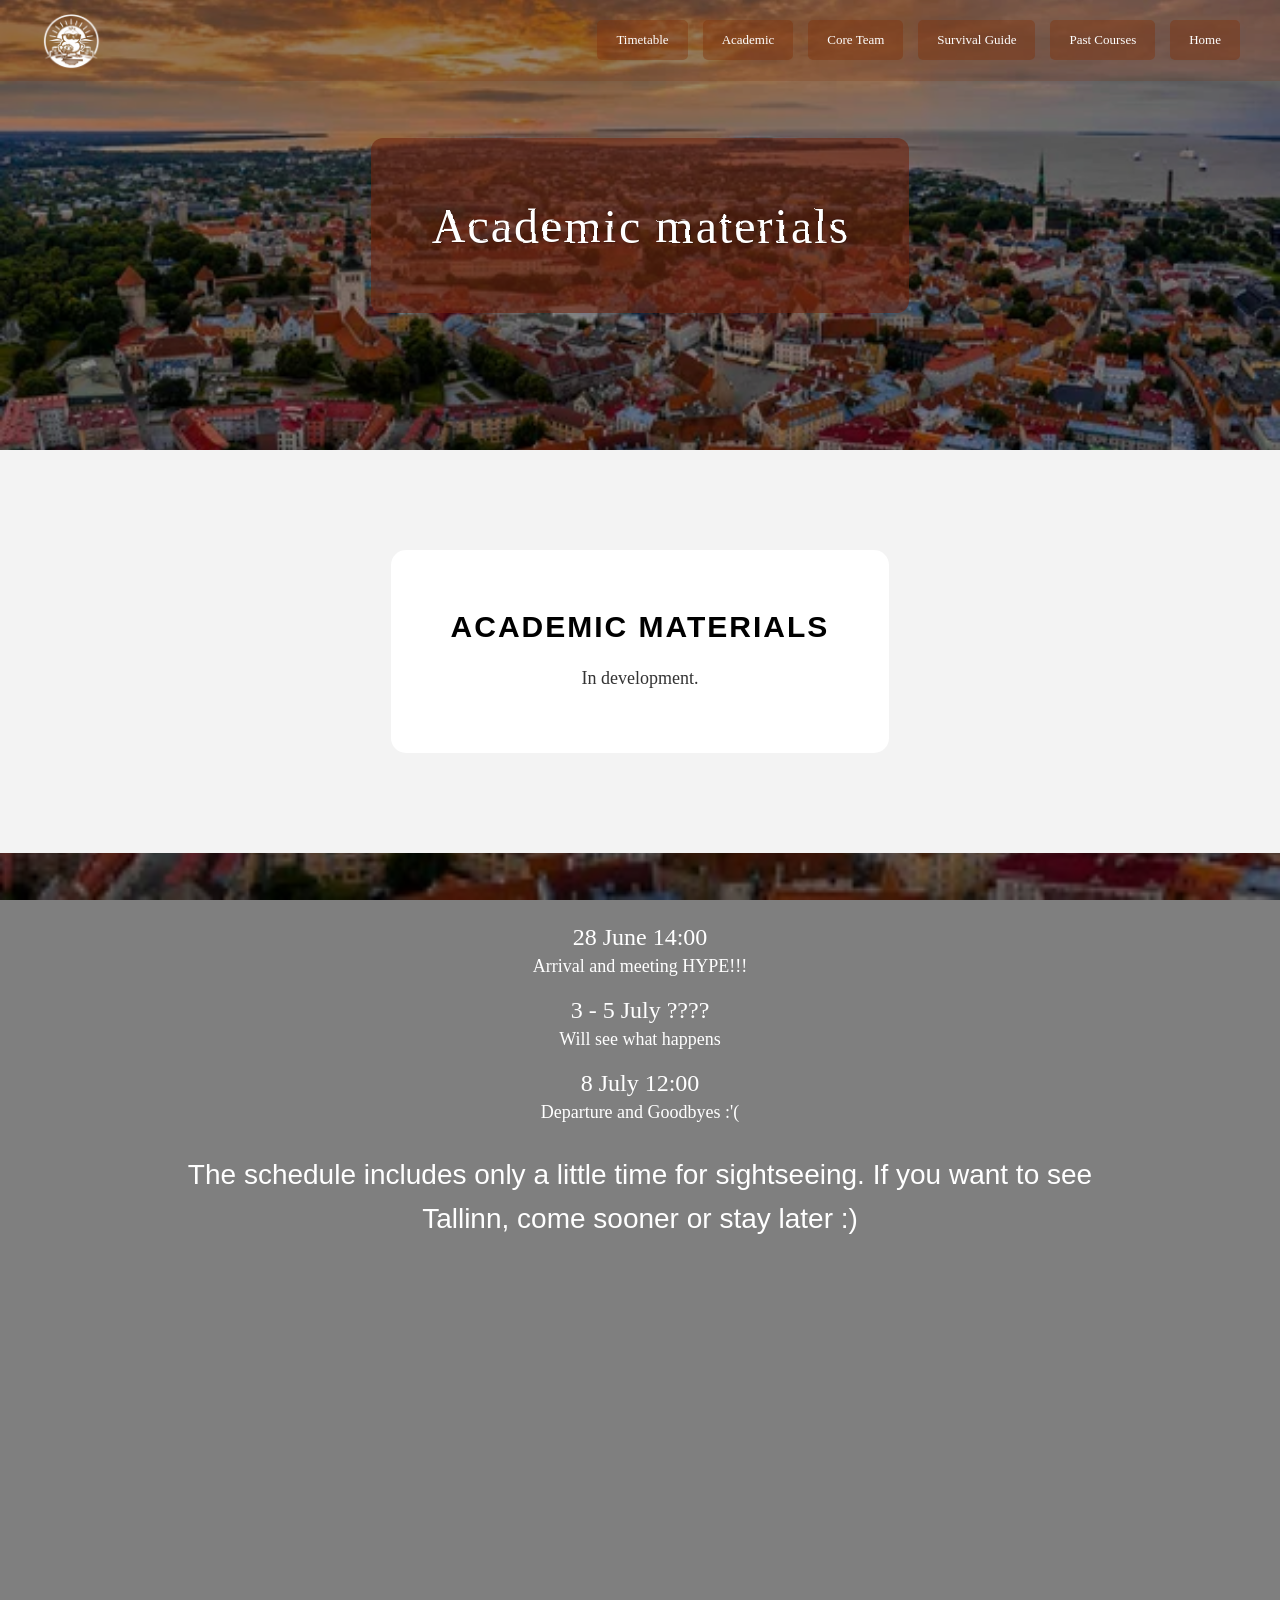
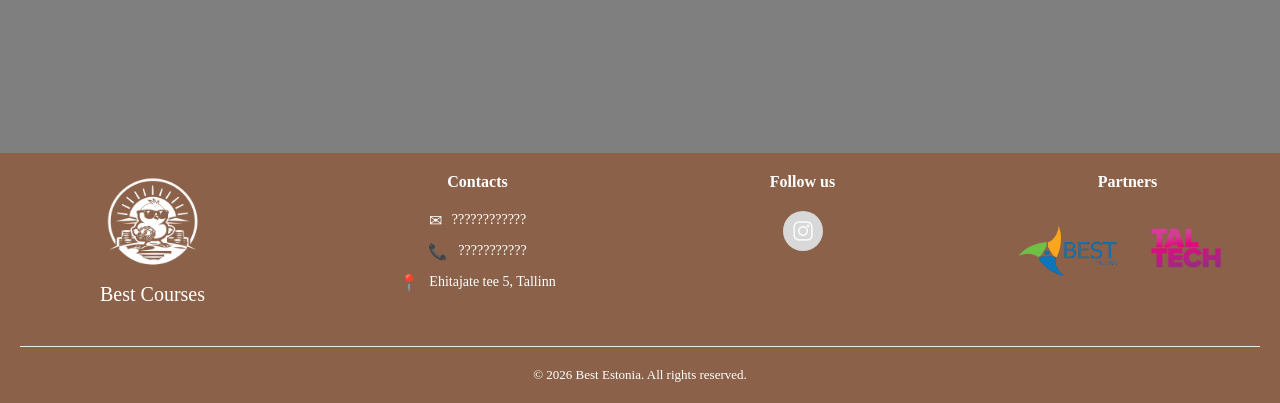
==== Academic/Academic.html @ 067e4f5a "Update Academic.html" ====
<!DOCTYPE html>
<html lang="et">
<head>
    <meta charset="UTF-8">
    <meta name="viewport" content="width=device-width, initial-scale=1.0">
    <title>Investment Course</title>
    <link rel="stylesheet" href="Academic.css">
    <link href="https://fonts.googleapis.com/css2?family=Rock+Salt&display=swap" rel="stylesheet">
</head>
<svg width="0" height="0">
  <filter id="rough">
    <feTurbulence type="turbulence" baseFrequency="0.02" numOctaves="3" result="noise"/>
    <feDisplacementMap in="SourceGraphic" in2="noise" scale="3"/>
  </filter>
</svg>

<body>

    <!-- NAVBAR -->
    <header>
        <nav class="navbar">
            <div class="logo">
                <a href="/Avaleht/Avaleht.html">
                    <img src="/Pildid/tibu.png" alt="HOME">
                </a>
            </div>
            <div class="menu-toggle" id="mobile-menu">
                <img src="/Pildid/ikoon.png" alt="Menu">
            </div>
            <ul class="nav-links">
                <li><a href="/Timetable/Timetable.html">Timetable</a></li>
                <li><a href="/Academic/Academic.html">Academic</a></li>
                <li><a href="/Coreteam/Coreteam.html">Core Team</a></li>
                <li><a href="/Survivalguide/survivalguide.html">Survival Guide</a></li>
                <li><a href="/Pastcourses/Pastcourses.html">Past Courses</a></li>
                <li><a href="/index.html">Home</a></li>
            </ul>
        </nav>
    </header>

    <!-- HERO SECTION -->
    <section class="hero">
        <div class="hero-content">
            <h1>Academic materials</h1>
        </div>
    </section>
    <!-- WHITE CONTENT SECTION -->
    <section class="content">
        <div class="content-inner">
            <div class="about">
                <h5><strong>ACADEMIC MATERIALS</strong></h5>
                <p>
                    In development.
                </p>
            </div>

        </div>
    </section>

    <!-- IMAGE SECTION -->
    <section class="image-section">
        <div class="image-overlay">
            <div class="schedule">
                <h3>28 June 14:00</h3>
                <h4>Arrival and meeting    HYPE!!!</h4>
                <h3>3 - 5 July ????</h3>
                <h4>Will see what happens</h4>
                <h3>8 July 12:00</h3>
                <h4>Departure and Goodbyes :'(</h4>

                <p>
                    The schedule includes only a little time for sightseeing.
                    If you want to see Tallinn, come sooner or stay later :)
                </p>
                <div class="video">
                    <iframe width="800" height="400" 
                    src="https://www.youtube.com/embed/RzxeYMuRS9A?si=vop9OytDKY9QYXYu" 
                    title="YouTube video player" 
                    frameborder="0" 
                    allow="accelerometer; autoplay; clipboard-write; encrypted-media; gyroscope; picture-in-picture; web-share" 
                    referrerpolicy="strict-origin-when-cross-origin" 
                    allowfullscreen></iframe>
                </div>
            </div>
        </div>
    </section>

    <!--  Jalus   -->
    <section class="footer">
        <div class="footer-container">
            <div class="footer-content">
                <img src="/Pildid/tibu.png" alt="Logo" class="footer-logo">
                <p class="footer-nimi">Best Courses</p>
            </div>
            <div class="footer-content">
                <h3 class="footer-heading">Contacts</h3>
                <ul class="contact-list">
                    <li><span class="icon">✉</span> ????????????</li>
                    <li><span class="icon">📞</span> ???????????</li>
                    <li><span class="icon">📍</span> Ehitajate tee 5, Tallinn</li>
                </ul>
                </div>

                <div class="footer-content">
                <h3 class="footer-heading">Follow us</h3>
                <div class="social-icons">
                    <a href="https://www.instagram.com/suvekursus/" class="social-circle">
                        <img src="/Pildid/insta.png" alt="Instagram" style="width: 20px; height: 20px; vertical-align: middle;">
                    </a>
                    <!--a href="#" class="social-circle">yt</a>-->
                </div>
                </div>

                <div class="footer-content">
                <h3 class="footer-heading">Partners</h3>
                <div class="partner-logos">
                    <img src="/Pildid/Logo.png" alt="BEST Tallinn">
                    <img src="/Pildid/taltech.png" alt="TalTech">
                </div>
                </div>

            </div>

            <div class="footer-bottom">
                <p>© 2026 Best Estonia. All rights reserved.</p>
            </div>
        </div>
    </section>

<script>
    document.addEventListener('DOMContentLoaded', () => {
        const header = document.querySelector('header');
        const menuToggle = document.getElementById('mobile-menu');
        const navLinks = document.querySelector('.nav-links');
        let lastScrollY = window.scrollY;

        // 1. Navbar värvi muutmine ja peitmine kerimisel
        window.addEventListener('scroll', () => {
            // Lisab taustavärvi, kui on keritud üle 50px
            if (window.scrollY > 50) {
                header.classList.add('scrolled');
            } else {
                header.classList.remove('scrolled');
            }

            // Peidab/näitab navbarit (ainult siis, kui mobiilimenüü on kinni)
            if (!navLinks.classList.contains('active')) {
                if (window.scrollY > lastScrollY && window.scrollY > 100) {
                    header.classList.add('nav-hidden');
                } else {
                    header.classList.remove('nav-hidden');
                }
            }
            lastScrollY = window.scrollY;
        });

        // 2. Mobiilimenüü avamine/sulgemine
        menuToggle.addEventListener('click', (e) => {
            e.stopPropagation(); // Takistab dokumendi klikisündmust
            navLinks.classList.toggle('active');
        });

        // Sulgeb menüü, kui klikid lingile
        document.querySelectorAll('.nav-links a').forEach(link => {
            link.addEventListener('click', () => {
                navLinks.classList.remove('active');
            });
        });

        // Sulgeb menüü, kui klikid kuskil mujal ekraanil
        document.addEventListener('click', (event) => {
            if (!navLinks.contains(event.target) && !menuToggle.contains(event.target)) {
                navLinks.classList.remove('active');
            }
        });
    });
</script>

</body>
</html>
---- Academic/Academic.css ----
/* RESET */
* {
    margin: 0;
    padding: 0;
    box-sizing: border-box;
}

svg {
    position: absolute;
    width: 0;
    height: 0;
    pointer-events: none;
    visibility: hidden;
}

header, nav, .navbar, .nav-links, .logo {
    vertical-align: top;
}

body {
    font-family: Arial, sans-serif;
    color: #333;
}

html, body {
    margin: 0;
    padding: 0;
    width: 100%;
}

header {
    position: fixed;
    top: 0;
    left: 0;
    width: 100%;
    z-index: 1000;
    transition: transform 0.3s ease-in-out;
}

header.nav-hidden {
    transform: translateY(-100%);
}

header.scrolled .navbar {
    background-color: rgb(139, 98, 73); /* Muutub tumedamaks */
    box-shadow: 0 2px 10px rgba(0,0,0,0.2);
    padding: 5px 40px; /* Muutub veidi kitsamaks (compact mode) */
    transition: all 0.3s ease;
}

/* NAVBAR */
.navbar {
    display: flex;
    justify-content: space-between;
    align-items: center;
    padding: 10px 40px;
    /* Muudame tausta väga läbipaistvaks, et pilt paistaks läbi */
    background-color: rgba(126, 49, 5, 0.2); 
}

.logo {
    padding: 1px 1px;
    font-weight: bold;
    color: white;
}

.logo a {
    text-decoration: none;
    font-weight: bold;
    color: white;
}

.logo img {
    display: block; /* Eemaldab pildi all oleva nähtamatu tühimiku */
    margin: 0;
    width: 12%;
    height: auto;
}

.nav-links {
    list-style: none;
    display: flex;
    gap: 15px;
    margin: 0; /* Oluline! */
    padding: 0; /* Oluline! */
    align-items: center;
    font-size: 13px;
}

.nav-links a {
    text-decoration: none;
    position: relative;
    font-family: 'Shadows Into Light', cursive;
    padding: 12px 19px;
    border-radius: 5px;
    color: #ffffff;
    background-color: rgba(126, 49, 5, 0.404);
    font-weight: 500;
    display: inline-block
}

.nav-links a::after {
    content: "";
    position: absolute;
    bottom: 0;
    left: 0;
    width: 0;
    height: 2px;
    background-color: #ffffff;
    transition: width 0.3s ease;
}

.nav-links a:hover::after {
    width: 100%;
}

.nav-links a:hover {
    background-color: rgba(163, 71, 18, 0.4); /* Muudab värvi veidi heledamaks/erksamaks */
    transform: translateY(-2px); /* Tõstab nuppu visuaalselt 2 pikslit ülespoole */
    box-shadow: 0 6px 12px rgba(0, 0, 0, 0.15); /* Suurendab varju, rõhutades tõusmist */
    text-decoration: none; 
}

/* HERO SECTION */
.hero {
    position: relative;
    width: 100%;
    height: 50vh; /* Võtab kogu ekraani kõrguse */
    background: url("/Pildid/pilt.png") center/cover no-repeat;
    display: flex;
    justify-content: center;
    align-items: center;
}

.hero::before {
    content: "";
    position: absolute;
    top: 0;
    left: 0;
    width: 100%;
    height: 100%;
    background-color: rgba(0, 0, 0, 0.4);
}

.hero-content {
    position: relative;
    z-index: 2;
    color: white;
    text-align: center;
    
    /* LAHENDUS: määrame kasti laiuse, et see ei veniks tulbaks */
    width: fit-content;
    max-width: 600px; 
    
    background-color: rgba(112, 38, 15, 0.6);
    padding: 40px 60px;
    border-radius: 12px;
}

.hero h1 {
    font-size: 48px;
    margin-top: 20px;
    font-weight: 300;
    font-family: 'Shadows Into Light', cursive;
    margin-bottom: 20px;
    letter-spacing: 2px;
    text-shadow: 
        1px 1px 0px rgba(0,0,0,0.2),
        -1px -1px 0px rgba(0,0,0,0.1);
    filter: url(#rough);
}

/* WHITE CONTENT SECTION */
.content {
    background: #f3f3f3;
    padding: 100px 20px;
    padding-bottom: 100px;
    display: flex;
    justify-content: center;
    flex-direction: column;
    align-items: center;
    gap: 50px;
    overflow: hidden;
}

.content-inner {
    max-width: 900px;
    background: white;
    padding: 60px;
    text-align: center;
    border-radius: 15px;
}

.about h5 {
    color: #000000;
    font-size: 30px;
    font-family: 'Franklin Gothic Medium', 'Arial Narrow', Arial, sans-serif;
    letter-spacing: 2px;
    margin-bottom: 20px;
}

.about p {
    max-width: 600px;
    margin: 0 auto;
    font-size: 18px;
    font-family: 'Shadows Into Light', cursive;
    line-height: 1.6;
}

/* IMAGE SECTION (parallax style) */
.image-section {
    height: 900px;
    background: url("/Pildid/pilt.png") center/cover fixed no-repeat;
    position: relative;
    display: flex;
    align-items: center;
    justify-content: center;
}

.image-overlay {
    background: rgba(0,0,0,0.5);
    width: 100%;
    height: 100%;
    display: flex;
    align-items: center;
    justify-content: center;
}

.video {
    width: 100%;
    height: 100%;
    display: flex;
    align-items: center;
    justify-content: center;
    padding-top: 40px;
}

.schedule {
    color: white;
    text-align: center;
    font-family: 'Franklin Gothic Medium', 'Arial Narrow', Arial, sans-serif;
    max-width: 1000px;
    padding: 0 20px;
}

.schedule h3 {
    margin-bottom: 5px;
    font-size: 24px;
    font-weight: 300;
    font-family: 'Shadows Into Light', cursive;
}

.schedule h4 {
    margin-bottom: 20px;
    font-size: 18px;
    font-weight: 300;
    font-family: 'Shadows Into Light', cursive;
}

.schedule p {
    margin-top: 30px;
    font-size: 28px;
    line-height: 1.6;
}

.footer {
    height: auto;
    width: 100%;
    background-color: rgb(139, 98, 73);
    padding: 20px 20px 20px 20px;
    font-family: 'Shadows Into Light', cursive;
}

.footer-container {
    background-color: rgba(0, 0, 0, 0);
    margin: 0 auto;
    display: flex;
    justify-content: center; /* Lükkab kõik veerud lehe keskele */
    flex-wrap: wrap;
    gap: 60px; /* Panin vahe veidi suuremaks, et veerud ei oleks liiga pead-jalad koos */
}

/* ÜLEJÄÄNUD VEERUD (Kontakt, Sotsiaalmeedia, Partnerid) - Joondab sisu keskele */
.footer-content {
    flex: 1;
    min-width: 200px;
    display: flex;
    flex-direction: column;
    align-items: center;
    text-align: center;
}

.footer-logo {
    width: 100px;
    height: auto;
}

/* Pealkirjad */
.footer-heading {
  color: #ffffff;
  font-size: 16px;
  margin-bottom: 20px;
  font-weight: bold;
}

.footer-nimi {
  font-size: 20px;
  color: #ffffff;
  margin-top: 15px;
}

/* Tekst ja nimekirjad */
.footer-text {
  font-size: 14px;
  color: #ffffff;
  margin-top: 15px;
}

.contact-list {
  list-style: none; /* Eemaldab täpid */
  padding: 0;
  margin: 0;
}

/* Kontaktide ridade tsentreerimine */
.contact-list li {
  margin-bottom: 12px;
  font-size: 14px;
  display: flex;
  align-items: center; 
  justify-content: center; /* Lükkab ikooni ja teksti veeru keskele */
  color: #ffffff;
}

.contact-list .icon {
  margin-right: 10px;
  font-size: 16px;
  color: #ffffff;
}

/* Sotsiaalmeedia ringide tsentreerimine */
.social-icons {
  display: flex;
  gap: 15px;
  justify-content: center; /* Lükkab nupud veeru keskele */
}

.social-circle {
  display: flex;
  align-items: center;
  justify-content: center;
  width: 40px;
  height: 40px;
  background-color: #d8d8d8; /* Nupu tumehall taust */
  color: #fff;
  border-radius: 50%; /* Teeb nupu ümmarguseks */
  text-decoration: none;
  font-size: 14px;
  transition: background-color 0.3s ease;
}

.social-circle:hover {
  background-color: #b9b9b9; /* Hover efekt */
  transform: translateY(-2px);
}

/* Partnerite piltide tsentreerimine */
.partner-logos {
  display: flex;
  gap: 20px;
  align-items: center;
  justify-content: center; /* Lükkab logod veeru keskele */
}

.partner-logos img {
  max-width: 100px; /* Piirab logode suurust */
  height: auto;
}

/* Alumine joon ja copyright */
.footer-bottom {
  max-width: 1600px;
  margin: 40px auto 0 auto;
  padding-top: 20px;
  border-top: 1px solid #e9e9e9; 
  text-align: center;
  font-size: 13px;
  color: #ffffff;
}

.menu-toggle {
    display: none;
    cursor: pointer;
    width: 35px;
    height: auto;
    transition: transform 0.2s ease;
}

.menu-toggle:active {
    transform: scale(0.9);
}

.menu-toggle img {
    width: 100%;
    display: block;
    /* Kui ikoon on pildil must, siis see rida muudab selle valgeks, et sobida navbariga */
    filter: brightness(0) invert(1);
}

/* NAVBARI MUUDATUSED ALATES 1000px */
@media (max-width: 1000px) {
    .navbar {
        padding: 10px 20px; /* Vähendame veidi ääri */
    }

    .menu-toggle {
        display: block; /* Näitame ikooni */
        order: 2; /* Viib ikooni paremale poole */
    }

    .logo {
        order: 1;
    }

    .nav-links {
        display: flex;
        position: absolute;
        top: 100%;
        right: 0;           /* Menüü joondub paremale serva */
        width: auto;         /* Laius kohandub sisu järgi */
        min-width: 200px;    /* Tagab, et menüü pole liiga kitsas */
        background-color: rgb(139, 98, 73);
        flex-direction: column;
        gap: 0;
        padding: 0;
        max-height: 0;
        overflow: hidden;
        transition: max-height 0.4s ease-in-out;
        box-shadow: -5px 5px 15px rgba(0,0,0,0.3); /* Vari ainult vasakul ja all */
        z-index: 999;
    }

    .nav-links.active {
        max-height: 600px;
        padding: 10px 0;    /* Lisab veidi ruumi üles ja alla */
    }

    .nav-links a {
        display: block;
        padding: 15px 40px !important; /* Suurem padding külgedel määrab menüü laiuse */
        background-color: transparent !important;
        border-radius: 0;
        text-align: center;
        white-space: nowrap; /* Keelab teksti murdmise mitmele reale */
        font-size: 18px;
        border-bottom: 1px solid rgba(255, 255, 255, 0.1);
    }

    .nav-links li:last-child a {
        border-bottom: none;
    }

    .nav-links a::after {
        display: none; /* Eemaldame hover-joone mobiilis */
    }
}

/* RESPONSIVE DISAIN */
@media (max-width: 768px) {

    .columns {
        flex-direction: column;
        gap: 40px;
    }
    
    /* 1. HERO SECTION */
    .hero {
        height: 60vh; /* Muudame kõrguse mobiilis veidi suuremaks, et tekst mahuks ära */
        background-attachment: scroll; /* Mobiilis on scroll sujuvam kui fixed */
    }

    .hero-content {
        width: 90%; /* Kast võtab mobiilis rohkem ruumi */
        padding: 30px 20px;
        max-width: none;
    }

    .hero h1 {
        font-size: 32px; /* Vähendame pealkirja, et see ei läheks ekraanilt välja */
        letter-spacing: 1px;
    }

    /* 2. IMAGE SECTION */
    .image-section {
        height: auto;             /* Lubab sektsioonil venida vastavalt tekstile */
        min-height: 400px;        /* Tagab, et pilt on vähemalt nii suur */
        background-attachment: scroll; 
    }

    /* 2. Parandame sisu paigutust kasti sees */
    .image-overlay {
        height: auto;             /* Lubab mustal filtril koos tekstiga venida */
        padding: 20px;
    }

    /* 3. Teeme graafiku/teksti kasti loetavamaks */
    .schedule {
        width: 100%;
        max-width: 100%;          /* Et tekst ei läheks ekraanilt välja */
    }

    .schedule p {
        font-size: 16px;          /* Vähendame fonti, et mahuks rohkem ridu pildile */
        line-height: 1.4;
        margin-top: 15px;
    }

    /* 4. Videote vahed (et ülemine video ei kataks teksti) */
    .video {
        height: auto;           /* Eemaldab igasuguse sundkõrguse */
        padding: 20px;          /* Lisab veidi ruumi ümber video */
        display: flex;
        justify-content: center;
        align-items: center;
    }

    /* Video element ise (iframe või video märgend) */
    .video iframe, 
    .video video {
        width: 100%;            /* Kasutab ära ekraani laiuse... */
        max-width: 450px;       /* ...aga ei lähe mobiilis liiga laiaks */
        height: auto !important; /* Tühistab varasemad kõrguse määrangud */
        aspect-ratio: 16 / 9;   /* SUNNIB video õigesse proportsiooni */
        border-radius: 12px;    /* Teeb nurgad viisakamaks */
    }

    /* 3. INFO & VIDEO SECTIONS */
    .info, .video {
        padding: 20px;
    }

    /* 4. FOOTER */
    .footer-container {
        flex-direction: column; /* Veerud üksteise alla */
        gap: 40px;
        text-align: center;
    }

    .footer-content {
        width: 100%;
        min-width: 0;
    }

    .contact-list li {
        justify-content: center; /* Ikoonid ja tekst keskele */
    }

    .partner-logos {
        flex-wrap: wrap; /* Logod mitmes reas, kui ei mahu */
        justify-content: center;
    }

    .partner-logos img {
        max-width: 80px; /* Vähendame logosid mobiilis */
    }

    .footer-bottom {
        margin-top: 20px;
        padding-top: 15px;
    }
}

/* Eriti väiksed ekraanid (telefonid püstises asendis) */
@media (max-width: 480px) {
    .hero h1 {
        font-size: 26px;
    }
    
    .schedule p {
        font-size: 16px;
    }
}
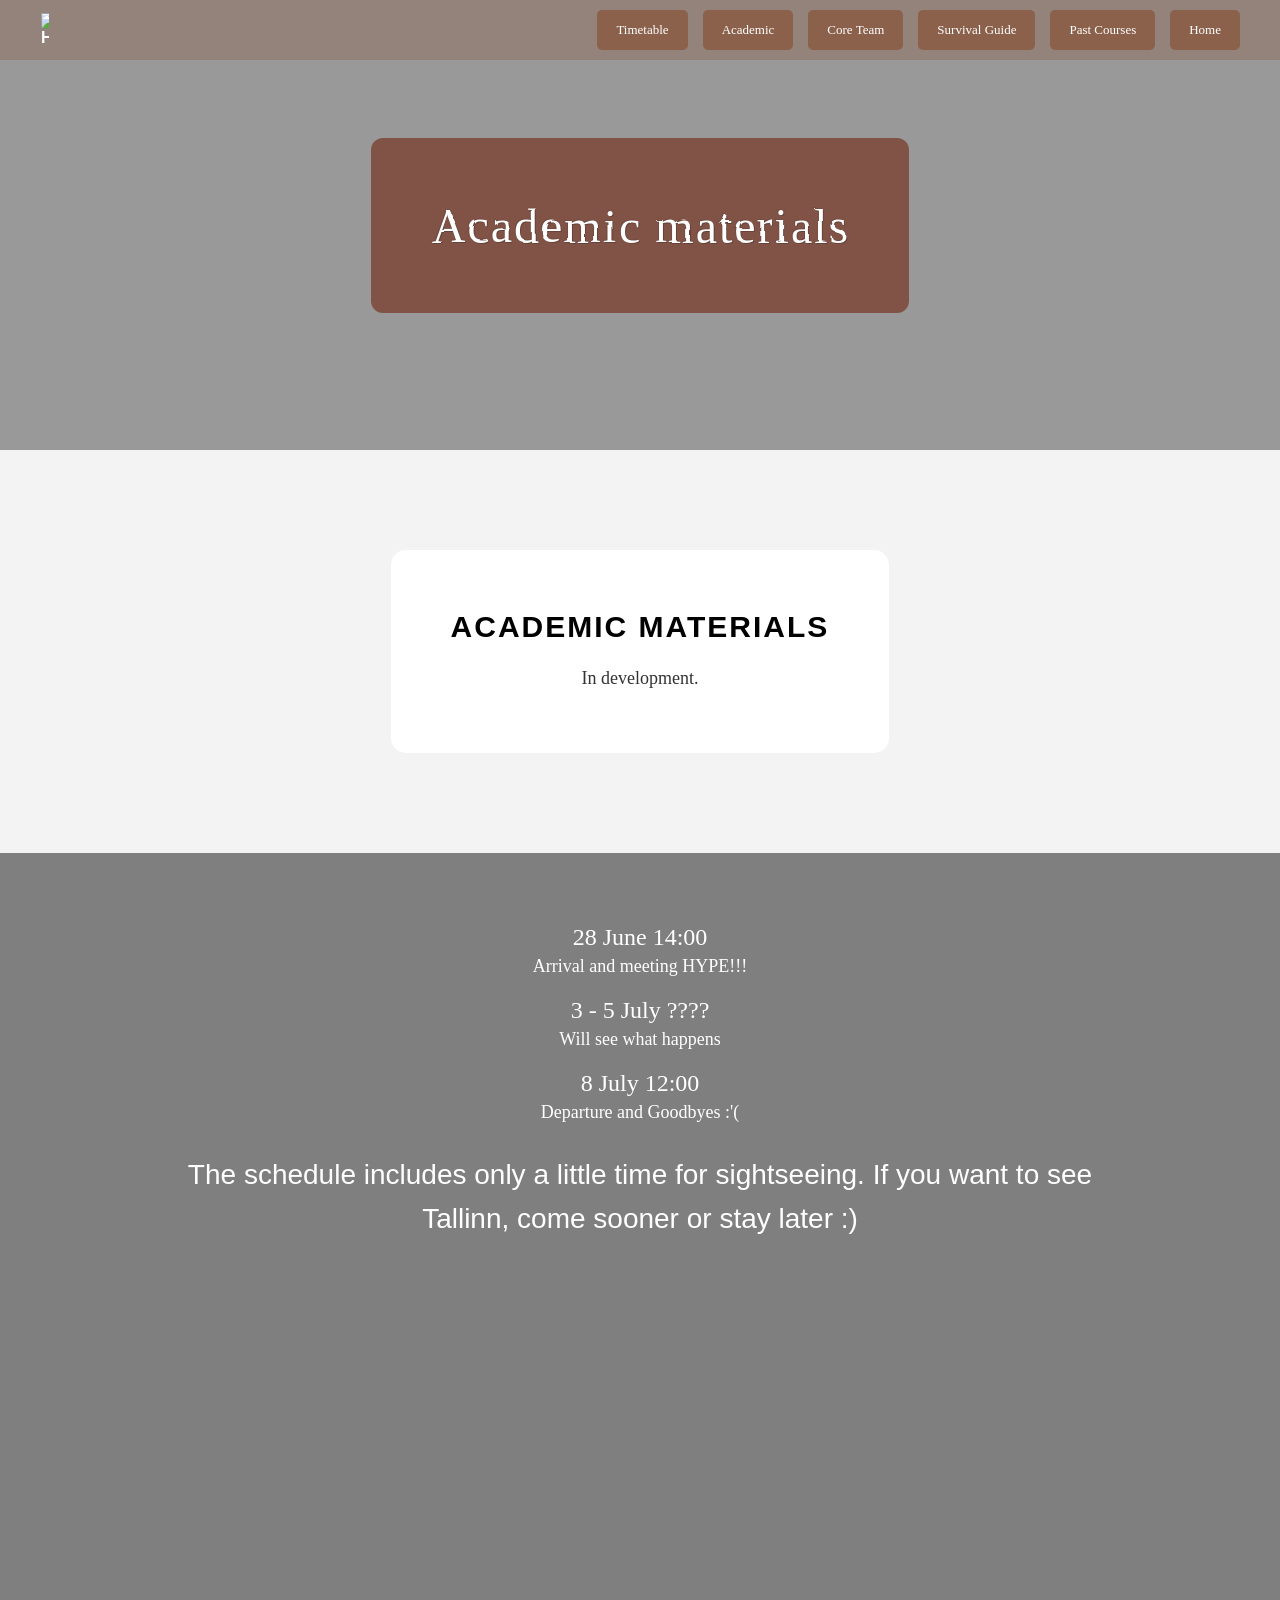
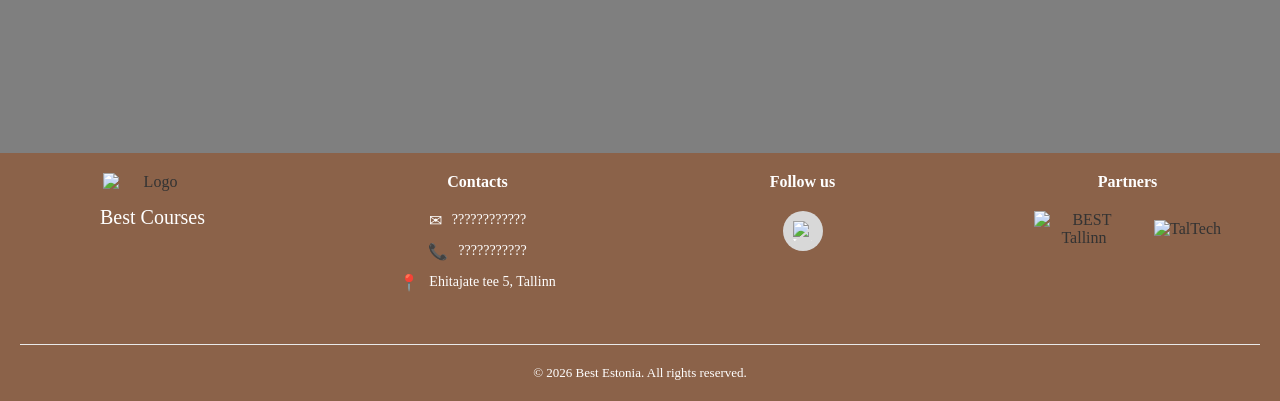
==== commit 3617351c: "Update Academic.html" ====
--- a/Academic/Academic.html
+++ b/Academic/Academic.html
@@ -20,20 +20,20 @@
     <header>
         <nav class="navbar">
             <div class="logo">
-                <a href="/Avaleht/Avaleht.html">
-                    <img src="/Pildid/tibu.png" alt="HOME">
+                <a href="Avaleht/Avaleht.html">
+                    <img src="Pildid/tibu.png" alt="HOME">
                 </a>
             </div>
             <div class="menu-toggle" id="mobile-menu">
-                <img src="/Pildid/ikoon.png" alt="Menu">
+                <img src="Pildid/ikoon.png" alt="Menu">
             </div>
             <ul class="nav-links">
-                <li><a href="/Timetable/Timetable.html">Timetable</a></li>
-                <li><a href="/Academic/Academic.html">Academic</a></li>
-                <li><a href="/Coreteam/Coreteam.html">Core Team</a></li>
-                <li><a href="/Survivalguide/survivalguide.html">Survival Guide</a></li>
-                <li><a href="/Pastcourses/Pastcourses.html">Past Courses</a></li>
-                <li><a href="/index.html">Home</a></li>
+                <li><a href="Timetable/Timetable.html">Timetable</a></li>
+                <li><a href="Academic/Academic.html">Academic</a></li>
+                <li><a href="Coreteam/Coreteam.html">Core Team</a></li>
+                <li><a href="Survivalguide/survivalguide.html">Survival Guide</a></li>
+                <li><a href="Pastcourses/Pastcourses.html">Past Courses</a></li>
+                <li><a href="index.html">Home</a></li>
             </ul>
         </nav>
     </header>
@@ -89,7 +89,7 @@
     <section class="footer">
         <div class="footer-container">
             <div class="footer-content">
-                <img src="/Pildid/tibu.png" alt="Logo" class="footer-logo">
+                <img src="Pildid/tibu.png" alt="Logo" class="footer-logo">
                 <p class="footer-nimi">Best Courses</p>
             </div>
             <div class="footer-content">
@@ -105,7 +105,7 @@
                 <h3 class="footer-heading">Follow us</h3>
                 <div class="social-icons">
                     <a href="https://www.instagram.com/suvekursus/" class="social-circle">
-                        <img src="/Pildid/insta.png" alt="Instagram" style="width: 20px; height: 20px; vertical-align: middle;">
+                        <img src="Pildid/insta.png" alt="Instagram" style="width: 20px; height: 20px; vertical-align: middle;">
                     </a>
                     <!--a href="#" class="social-circle">yt</a>-->
                 </div>
@@ -114,8 +114,8 @@
                 <div class="footer-content">
                 <h3 class="footer-heading">Partners</h3>
                 <div class="partner-logos">
-                    <img src="/Pildid/Logo.png" alt="BEST Tallinn">
-                    <img src="/Pildid/taltech.png" alt="TalTech">
+                    <img src="Pildid/Logo.png" alt="BEST Tallinn">
+                    <img src="Pildid/taltech.png" alt="TalTech">
                 </div>
                 </div>
 
--- a/Academic/Academic.css
+++ b/Academic/Academic.css
@@ -126,7 +126,7 @@
     position: relative;
     width: 100%;
     height: 50vh; /* Võtab kogu ekraani kõrguse */
-    background: url("/Pildid/pilt.png") center/cover no-repeat;
+    background: url("Pildid/pilt.png") center/cover no-repeat;
     display: flex;
     justify-content: center;
     align-items: center;
@@ -210,7 +210,7 @@
 /* IMAGE SECTION (parallax style) */
 .image-section {
     height: 900px;
-    background: url("/Pildid/pilt.png") center/cover fixed no-repeat;
+    background: url("Pildid/pilt.png") center/cover fixed no-repeat;
     position: relative;
     display: flex;
     align-items: center;
@@ -579,4 +579,4 @@
     .schedule p {
         font-size: 16px;
     }
-}+}
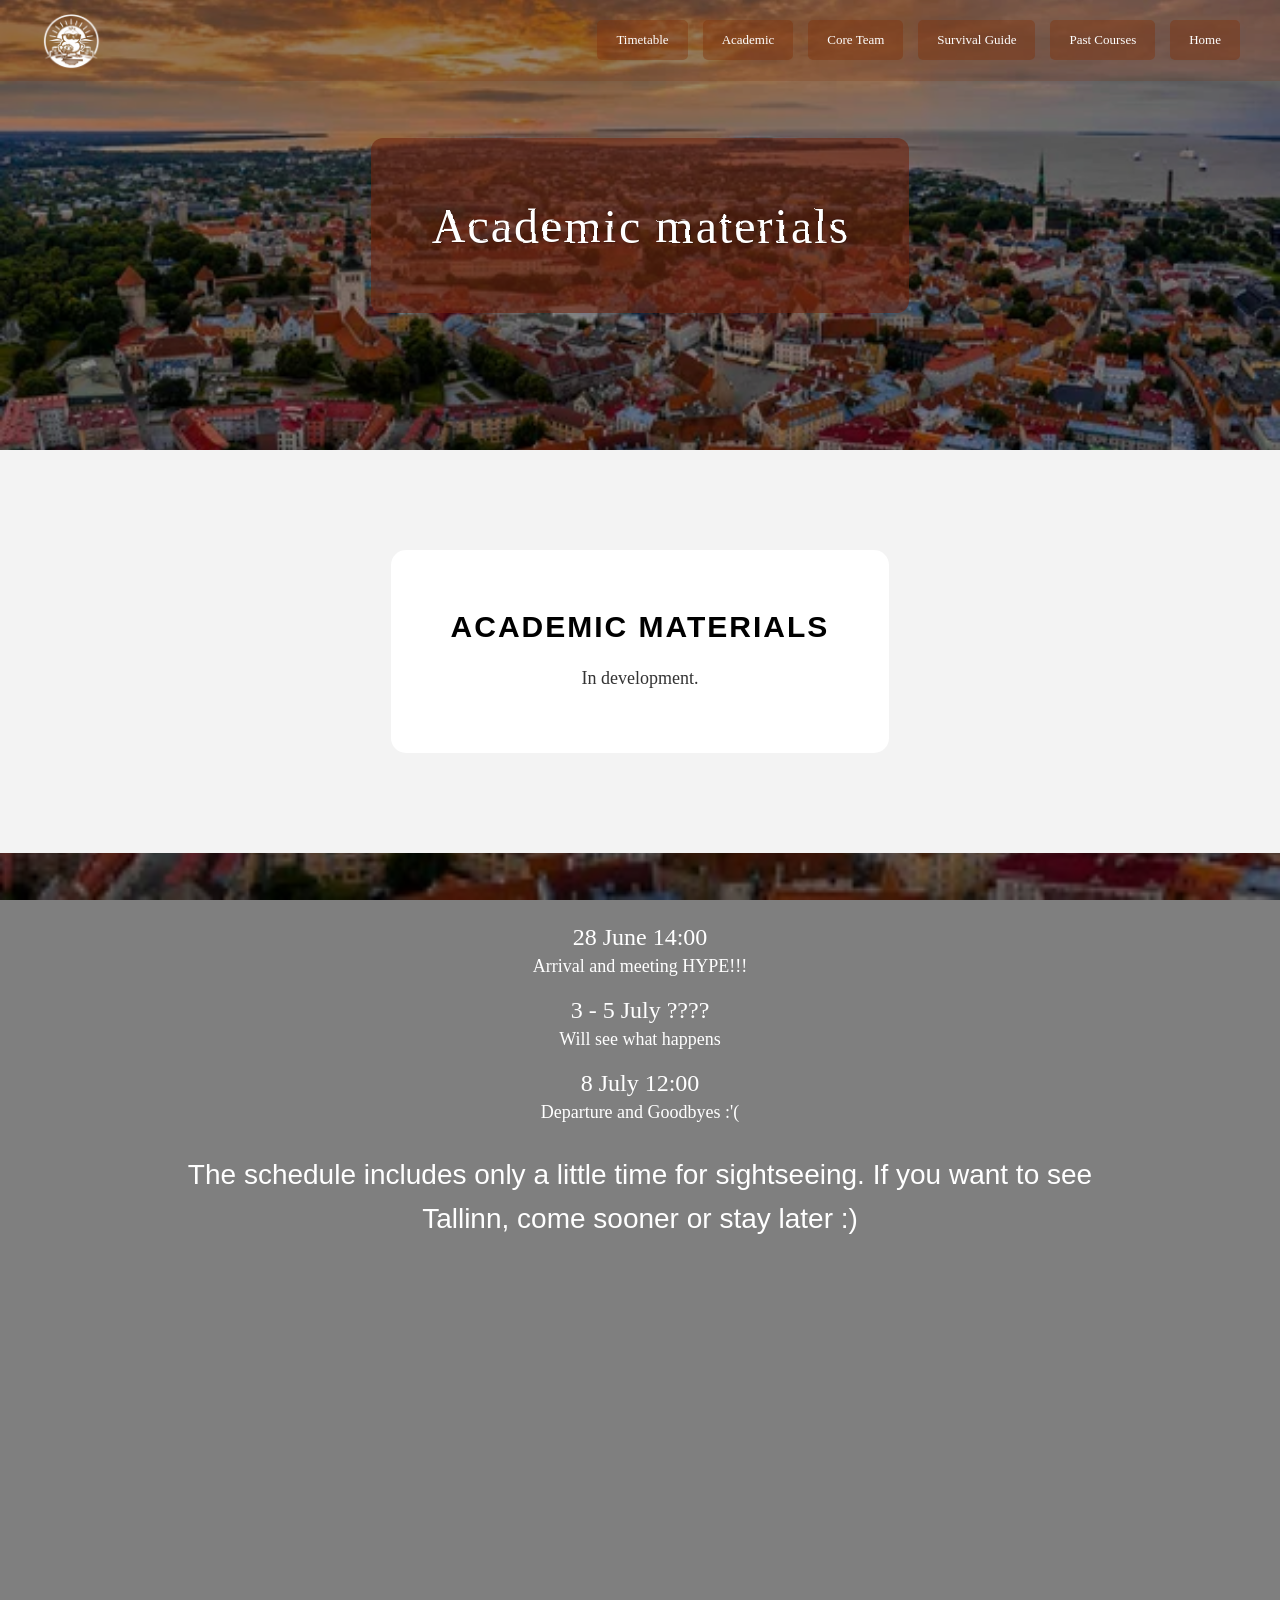
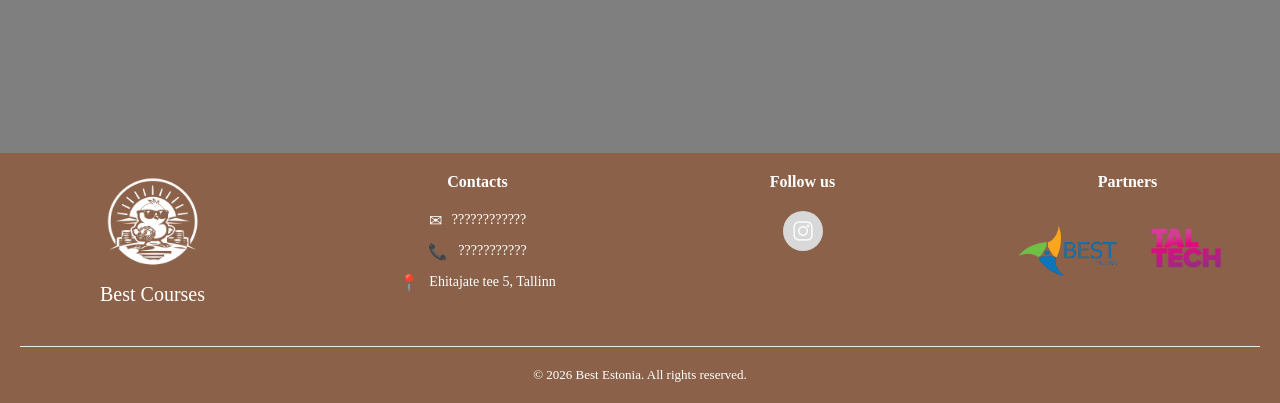
==== commit 9aeffbe2: "Update Academic.html" ====
--- a/Academic/Academic.html
+++ b/Academic/Academic.html
@@ -20,20 +20,20 @@
     <header>
         <nav class="navbar">
             <div class="logo">
-                <a href="Avaleht/Avaleht.html">
-                    <img src="Pildid/tibu.png" alt="HOME">
+                <a href="../index.html">
+                    <img src="../Pildid/tibu.png" alt="HOME">
                 </a>
             </div>
             <div class="menu-toggle" id="mobile-menu">
-                <img src="Pildid/ikoon.png" alt="Menu">
+                <img src="../Pildid/ikoon.png" alt="Menu">
             </div>
             <ul class="nav-links">
-                <li><a href="Timetable/Timetable.html">Timetable</a></li>
-                <li><a href="Academic/Academic.html">Academic</a></li>
-                <li><a href="Coreteam/Coreteam.html">Core Team</a></li>
-                <li><a href="Survivalguide/survivalguide.html">Survival Guide</a></li>
-                <li><a href="Pastcourses/Pastcourses.html">Past Courses</a></li>
-                <li><a href="index.html">Home</a></li>
+                <li><a href="../Timetable/Timetable.html">Timetable</a></li>
+                <li><a href="../Academic/Academic.html">Academic</a></li>
+                <li><a href="../Coreteam/Coreteam.html">Core Team</a></li>
+                <li><a href="../Survivalguide/survivalguide.html">Survival Guide</a></li>
+                <li><a href="../Pastcourses/Pastcourses.html">Past Courses</a></li>
+                <li><a href="../index.html">Home</a></li>
             </ul>
         </nav>
     </header>
@@ -89,7 +89,7 @@
     <section class="footer">
         <div class="footer-container">
             <div class="footer-content">
-                <img src="Pildid/tibu.png" alt="Logo" class="footer-logo">
+                <img src="../Pildid/tibu.png" alt="Logo" class="footer-logo">
                 <p class="footer-nimi">Best Courses</p>
             </div>
             <div class="footer-content">
@@ -105,7 +105,7 @@
                 <h3 class="footer-heading">Follow us</h3>
                 <div class="social-icons">
                     <a href="https://www.instagram.com/suvekursus/" class="social-circle">
-                        <img src="Pildid/insta.png" alt="Instagram" style="width: 20px; height: 20px; vertical-align: middle;">
+                        <img src="../Pildid/insta.png" alt="Instagram" style="width: 20px; height: 20px; vertical-align: middle;">
                     </a>
                     <!--a href="#" class="social-circle">yt</a>-->
                 </div>
@@ -114,8 +114,8 @@
                 <div class="footer-content">
                 <h3 class="footer-heading">Partners</h3>
                 <div class="partner-logos">
-                    <img src="Pildid/Logo.png" alt="BEST Tallinn">
-                    <img src="Pildid/taltech.png" alt="TalTech">
+                    <img src="../Pildid/Logo.png" alt="BEST Tallinn">
+                    <img src="../Pildid/taltech.png" alt="TalTech">
                 </div>
                 </div>
 
--- a/Academic/Academic.css
+++ b/Academic/Academic.css
@@ -126,7 +126,7 @@
     position: relative;
     width: 100%;
     height: 50vh; /* Võtab kogu ekraani kõrguse */
-    background: url("Pildid/pilt.png") center/cover no-repeat;
+    background: url("../Pildid/pilt.png") center/cover no-repeat;
     display: flex;
     justify-content: center;
     align-items: center;
@@ -210,7 +210,7 @@
 /* IMAGE SECTION (parallax style) */
 .image-section {
     height: 900px;
-    background: url("Pildid/pilt.png") center/cover fixed no-repeat;
+    background: url("../Pildid/pilt.png") center/cover fixed no-repeat;
     position: relative;
     display: flex;
     align-items: center;
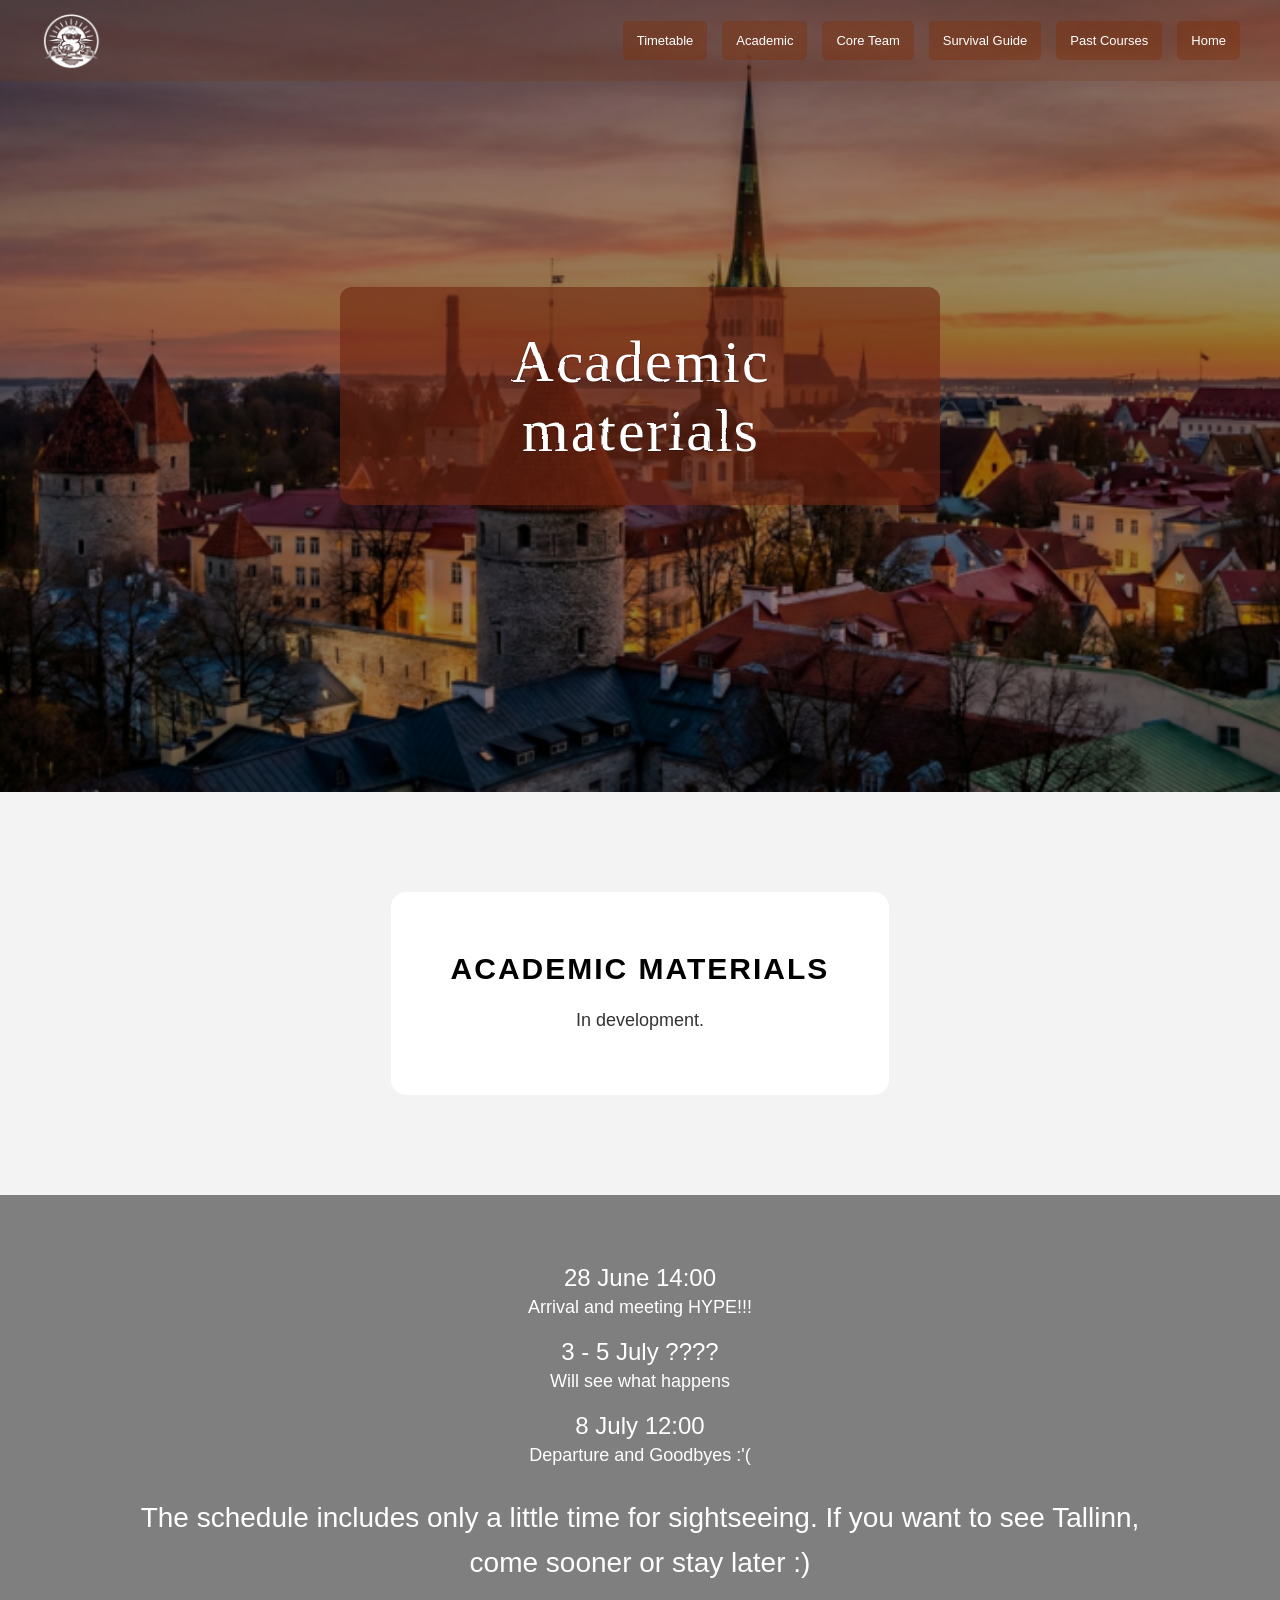
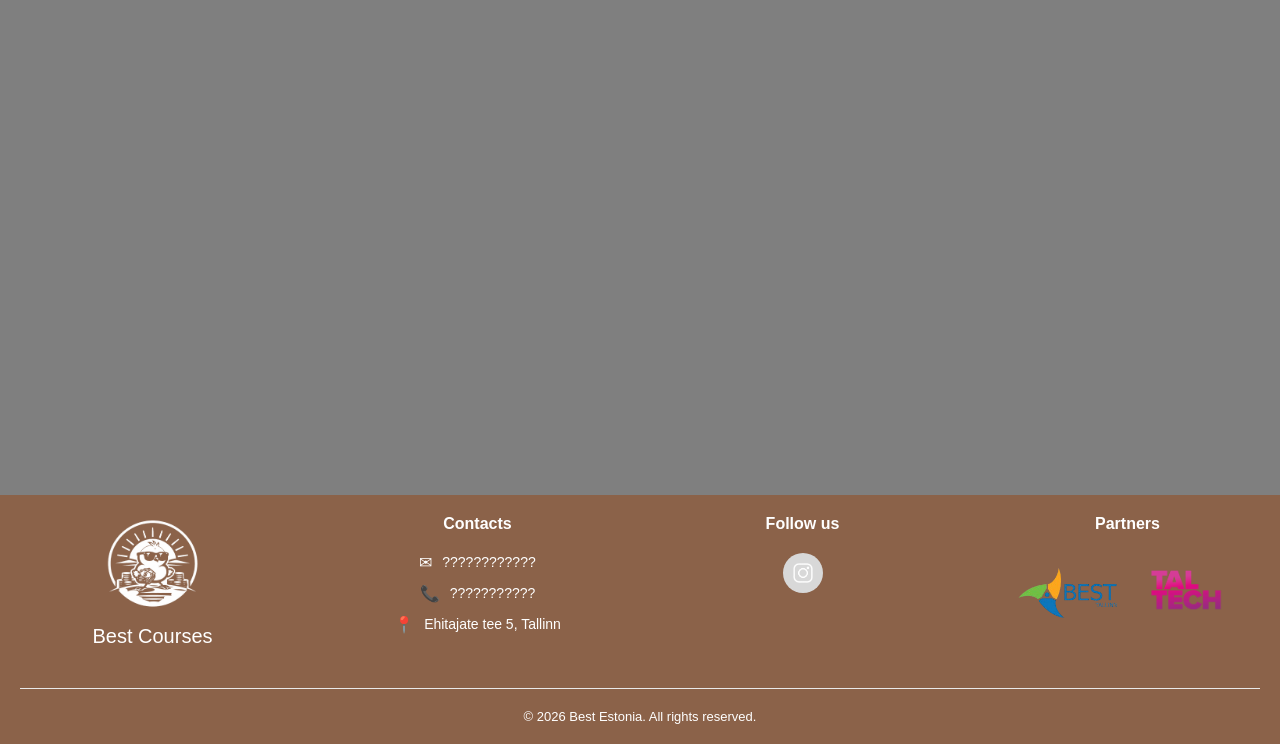
==== commit 31442cb0: "Add files via upload" ====
--- a/Academic/Academic.html
+++ b/Academic/Academic.html
@@ -5,7 +5,8 @@
     <meta name="viewport" content="width=device-width, initial-scale=1.0">
     <title>Investment Course</title>
     <link rel="stylesheet" href="Academic.css">
-    <link href="https://fonts.googleapis.com/css2?family=Rock+Salt&display=swap" rel="stylesheet">
+    <link rel="preconnect" href="https://fonts.googleapis.com">
+    <link rel="preconnect" href="https://fonts.gstatic.com" crossorigin>
 </head>
 <svg width="0" height="0">
   <filter id="rough">
@@ -20,20 +21,20 @@
     <header>
         <nav class="navbar">
             <div class="logo">
-                <a href="../index.html">
-                    <img src="../Pildid/tibu.png" alt="HOME">
+                <a href="/Avaleht/Avaleht.html">
+                    <img src="/Pildid/tibu.png" alt="HOME">
                 </a>
             </div>
             <div class="menu-toggle" id="mobile-menu">
-                <img src="../Pildid/ikoon.png" alt="Menu">
+                <img src="/Pildid/ikoon.png" alt="Menu">
             </div>
             <ul class="nav-links">
-                <li><a href="../Timetable/Timetable.html">Timetable</a></li>
-                <li><a href="../Academic/Academic.html">Academic</a></li>
-                <li><a href="../Coreteam/Coreteam.html">Core Team</a></li>
-                <li><a href="../Survivalguide/survivalguide.html">Survival Guide</a></li>
-                <li><a href="../Pastcourses/Pastcourses.html">Past Courses</a></li>
-                <li><a href="../index.html">Home</a></li>
+                <li><a href="/Timetable/Timetable.html">Timetable</a></li>
+                <li><a href="/Academic/Academic.html">Academic</a></li>
+                <li><a href="/Coreteam/Coreteam.html">Core Team</a></li>
+                <li><a href="/Survivalguide/survivalguide.html">Survival Guide</a></li>
+                <li><a href="/Pastcourses/Pastcourses.html">Past Courses</a></li>
+                <li><a href="/Avaleht/Avaleht.html">Home</a></li>
             </ul>
         </nav>
     </header>
@@ -89,7 +90,7 @@
     <section class="footer">
         <div class="footer-container">
             <div class="footer-content">
-                <img src="../Pildid/tibu.png" alt="Logo" class="footer-logo">
+                <img src="/Pildid/tibu.png" alt="Logo" class="footer-logo">
                 <p class="footer-nimi">Best Courses</p>
             </div>
             <div class="footer-content">
@@ -105,7 +106,7 @@
                 <h3 class="footer-heading">Follow us</h3>
                 <div class="social-icons">
                     <a href="https://www.instagram.com/suvekursus/" class="social-circle">
-                        <img src="../Pildid/insta.png" alt="Instagram" style="width: 20px; height: 20px; vertical-align: middle;">
+                        <img src="/Pildid/insta.png" alt="Instagram" style="width: 20px; height: 20px; vertical-align: middle;">
                     </a>
                     <!--a href="#" class="social-circle">yt</a>-->
                 </div>
@@ -114,8 +115,8 @@
                 <div class="footer-content">
                 <h3 class="footer-heading">Partners</h3>
                 <div class="partner-logos">
-                    <img src="../Pildid/Logo.png" alt="BEST Tallinn">
-                    <img src="../Pildid/taltech.png" alt="TalTech">
+                    <img src="/Pildid/Logo.png" alt="BEST Tallinn">
+                    <img src="/Pildid/taltech.png" alt="TalTech">
                 </div>
                 </div>
 
--- a/Academic/Academic.css
+++ b/Academic/Academic.css
@@ -90,8 +90,8 @@
 .nav-links a {
     text-decoration: none;
     position: relative;
-    font-family: 'Shadows Into Light', cursive;
-    padding: 12px 19px;
+    font-family: 'Franklin Gothic Medium', 'Arial Narrow', Arial, sans-serif;
+    padding: 12px 14px;
     border-radius: 5px;
     color: #ffffff;
     background-color: rgba(126, 49, 5, 0.404);
@@ -125,8 +125,8 @@
 .hero {
     position: relative;
     width: 100%;
-    height: 50vh; /* Võtab kogu ekraani kõrguse */
-    background: url("../Pildid/pilt.png") center/cover no-repeat;
+    height: 88vh; /* Võtab kogu ekraani kõrguse */
+    background: url("/Pildid/pilt.png") center/cover no-repeat;
     display: flex;
     justify-content: center;
     align-items: center;
@@ -147,21 +147,20 @@
     z-index: 2;
     color: white;
     text-align: center;
-    
-    /* LAHENDUS: määrame kasti laiuse, et see ei veniks tulbaks */
     width: fit-content;
     max-width: 600px; 
-    
     background-color: rgba(112, 38, 15, 0.6);
-    padding: 40px 60px;
+    padding: 20px 80px;
     border-radius: 12px;
 }
 
 .hero h1 {
-    font-size: 48px;
+    font-size: 60px;
     margin-top: 20px;
     font-weight: 300;
-    font-family: 'Shadows Into Light', cursive;
+    font-family: 'Georgia', cursive !important;
+    -webkit-font-smoothing: antialiased;
+    display: inline-block; /* Aitab filtril paremini tekstile "kinnituda" */
     margin-bottom: 20px;
     letter-spacing: 2px;
     text-shadow: 
@@ -203,14 +202,14 @@
     max-width: 600px;
     margin: 0 auto;
     font-size: 18px;
-    font-family: 'Shadows Into Light', cursive;
+    font-family: 'Franklin Gothic Medium', 'Arial Narrow', Arial, sans-serif;
     line-height: 1.6;
 }
 
 /* IMAGE SECTION (parallax style) */
 .image-section {
     height: 900px;
-    background: url("../Pildid/pilt.png") center/cover fixed no-repeat;
+    background: url("/Pildid/pilt.png") center/cover fixed no-repeat;
     position: relative;
     display: flex;
     align-items: center;
@@ -240,21 +239,20 @@
     text-align: center;
     font-family: 'Franklin Gothic Medium', 'Arial Narrow', Arial, sans-serif;
     max-width: 1000px;
-    padding: 0 20px;
 }
 
 .schedule h3 {
     margin-bottom: 5px;
     font-size: 24px;
     font-weight: 300;
-    font-family: 'Shadows Into Light', cursive;
+    font-family: 'Franklin Gothic Medium', 'Arial Narrow', Arial, sans-serif;
 }
 
 .schedule h4 {
     margin-bottom: 20px;
     font-size: 18px;
     font-weight: 300;
-    font-family: 'Shadows Into Light', cursive;
+    font-family: 'Franklin Gothic Medium', 'Arial Narrow', Arial, sans-serif;
 }
 
 .schedule p {
@@ -268,7 +266,7 @@
     width: 100%;
     background-color: rgb(139, 98, 73);
     padding: 20px 20px 20px 20px;
-    font-family: 'Shadows Into Light', cursive;
+    font-family: 'Franklin Gothic Medium', 'Arial Narrow', Arial, sans-serif;
 }
 
 .footer-container {
@@ -579,4 +577,4 @@
     .schedule p {
         font-size: 16px;
     }
-}
+}
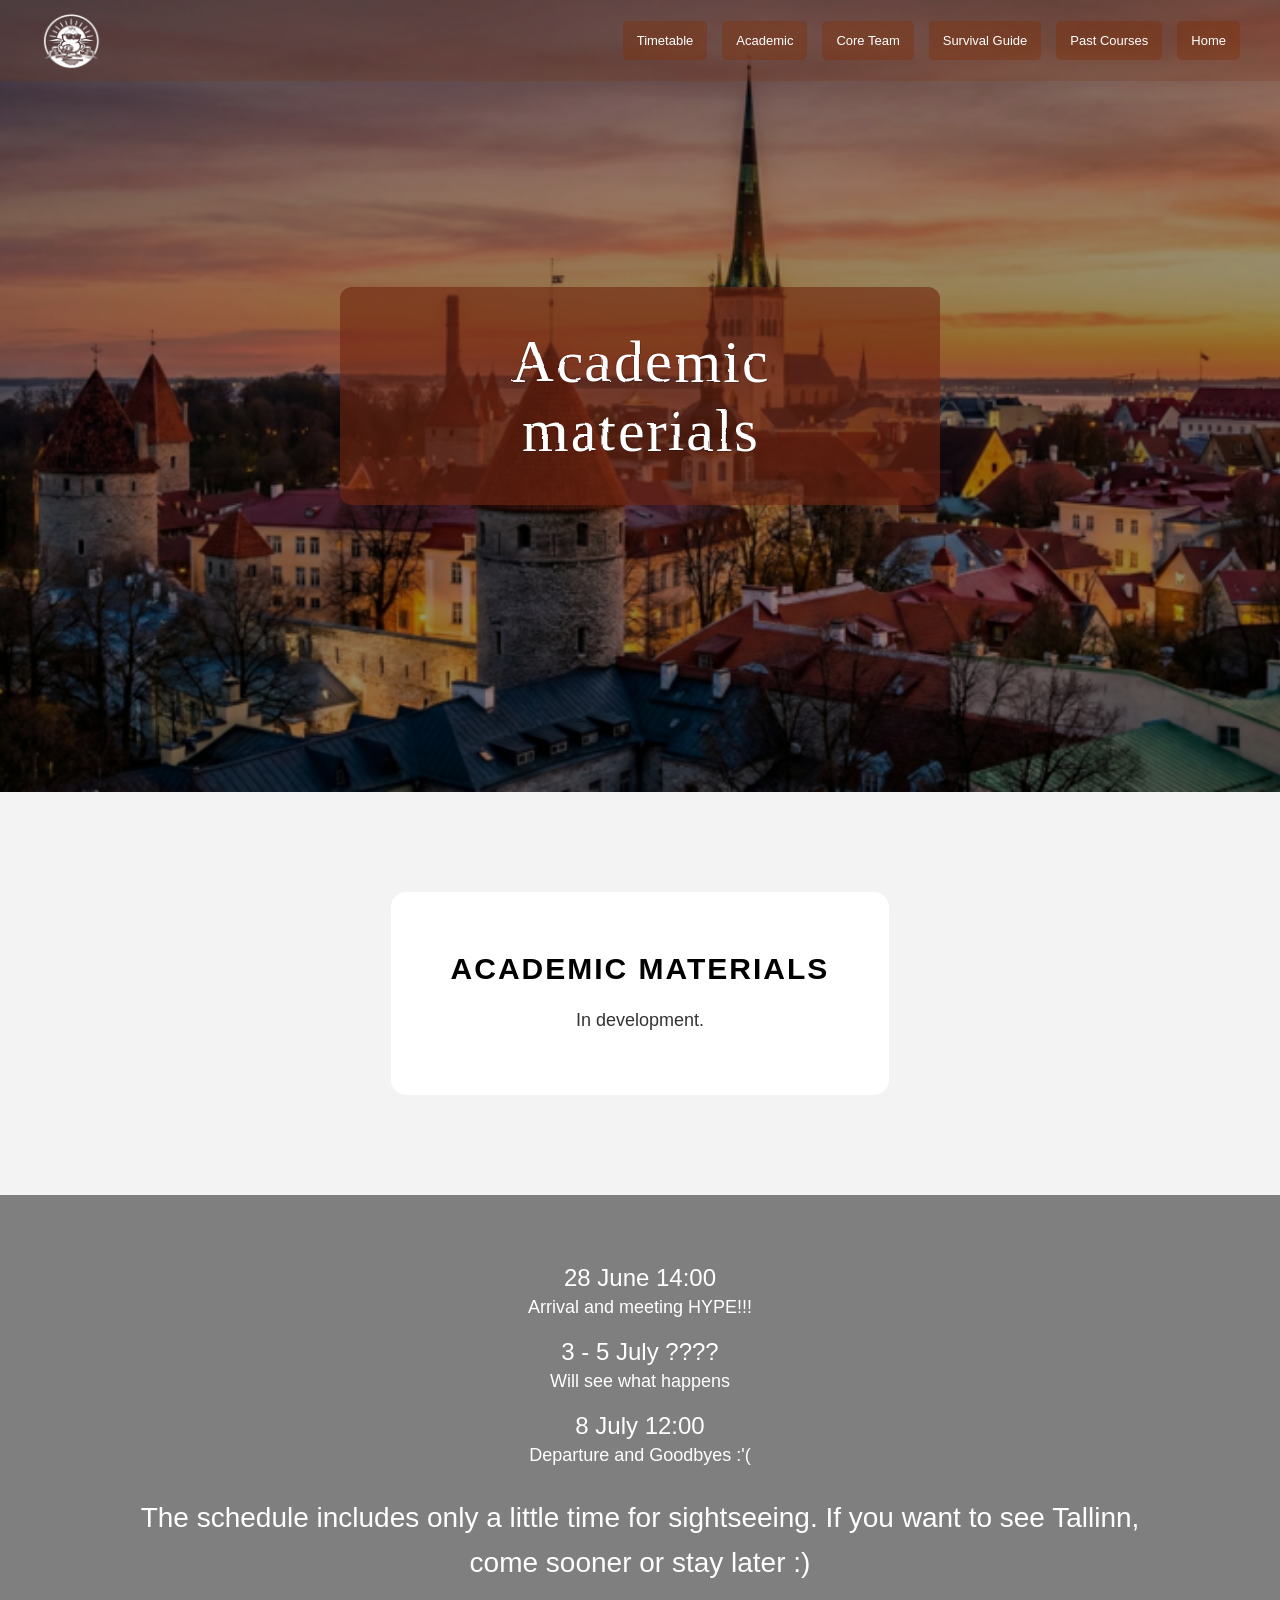
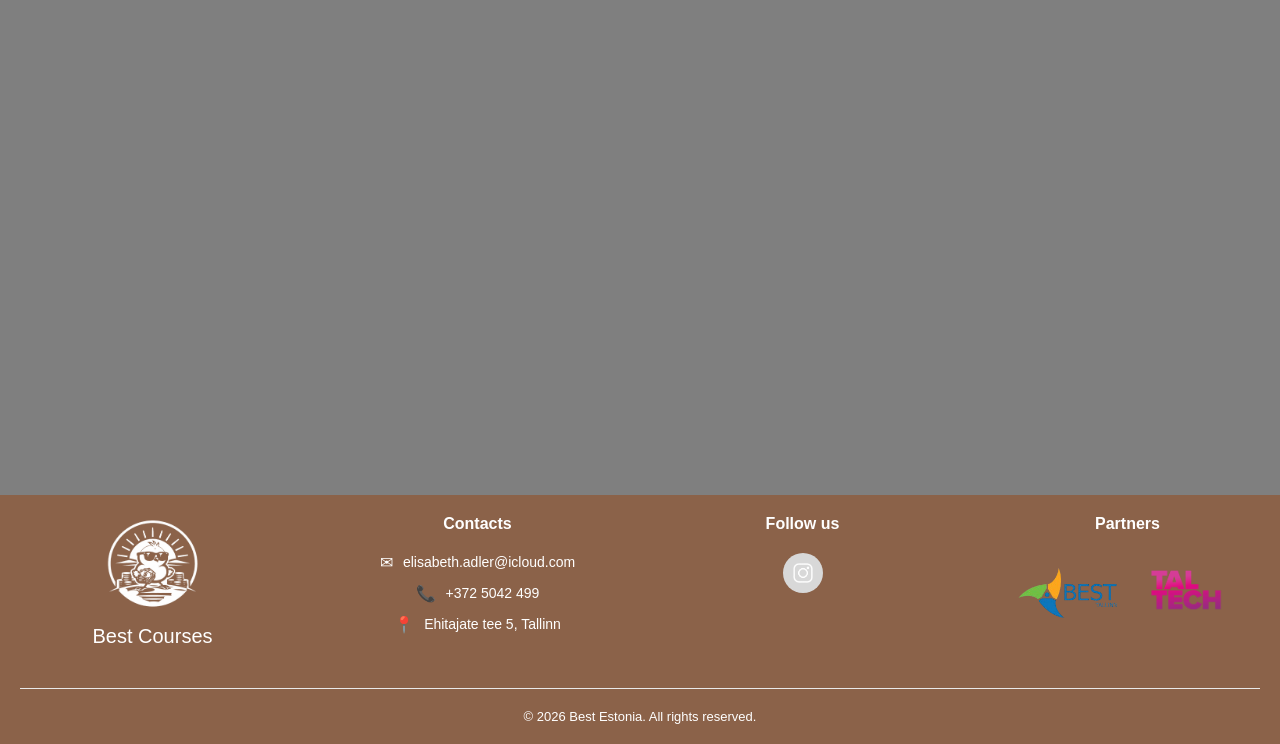
==== commit 5a989d1b: "Update Academic.html" ====
--- a/Academic/Academic.html
+++ b/Academic/Academic.html
@@ -21,20 +21,20 @@
     <header>
         <nav class="navbar">
             <div class="logo">
-                <a href="/Avaleht/Avaleht.html">
-                    <img src="/Pildid/tibu.png" alt="HOME">
+                <a href="../index.html">
+                    <img src="../Pildid/tibu.png" alt="HOME">
                 </a>
             </div>
             <div class="menu-toggle" id="mobile-menu">
-                <img src="/Pildid/ikoon.png" alt="Menu">
+                <img src="../Pildid/ikoon.png" alt="Menu">
             </div>
             <ul class="nav-links">
-                <li><a href="/Timetable/Timetable.html">Timetable</a></li>
-                <li><a href="/Academic/Academic.html">Academic</a></li>
-                <li><a href="/Coreteam/Coreteam.html">Core Team</a></li>
-                <li><a href="/Survivalguide/survivalguide.html">Survival Guide</a></li>
-                <li><a href="/Pastcourses/Pastcourses.html">Past Courses</a></li>
-                <li><a href="/Avaleht/Avaleht.html">Home</a></li>
+                <li><a href="../Timetable/Timetable.html">Timetable</a></li>
+                <li><a href="../Academic/Academic.html">Academic</a></li>
+                <li><a href="../Coreteam/Coreteam.html">Core Team</a></li>
+                <li><a href="../Survivalguide/survivalguide.html">Survival Guide</a></li>
+                <li><a href="../Pastcourses/Pastcourses.html">Past Courses</a></li>
+                <li><a href="../index.html">Home</a></li>
             </ul>
         </nav>
     </header>
@@ -90,14 +90,14 @@
     <section class="footer">
         <div class="footer-container">
             <div class="footer-content">
-                <img src="/Pildid/tibu.png" alt="Logo" class="footer-logo">
+                <img src="../Pildid/tibu.png" alt="Logo" class="footer-logo">
                 <p class="footer-nimi">Best Courses</p>
             </div>
             <div class="footer-content">
                 <h3 class="footer-heading">Contacts</h3>
                 <ul class="contact-list">
-                    <li><span class="icon">✉</span> ????????????</li>
-                    <li><span class="icon">📞</span> ???????????</li>
+                    <li><span class="icon">✉</span> elisabeth.adler@icloud.com</li>
+                    <li><span class="icon">📞</span> +372 5042 499</li>
                     <li><span class="icon">📍</span> Ehitajate tee 5, Tallinn</li>
                 </ul>
                 </div>
@@ -106,7 +106,7 @@
                 <h3 class="footer-heading">Follow us</h3>
                 <div class="social-icons">
                     <a href="https://www.instagram.com/suvekursus/" class="social-circle">
-                        <img src="/Pildid/insta.png" alt="Instagram" style="width: 20px; height: 20px; vertical-align: middle;">
+                        <img src="../Pildid/insta.png" alt="Instagram" style="width: 20px; height: 20px; vertical-align: middle;">
                     </a>
                     <!--a href="#" class="social-circle">yt</a>-->
                 </div>
@@ -115,8 +115,8 @@
                 <div class="footer-content">
                 <h3 class="footer-heading">Partners</h3>
                 <div class="partner-logos">
-                    <img src="/Pildid/Logo.png" alt="BEST Tallinn">
-                    <img src="/Pildid/taltech.png" alt="TalTech">
+                    <img src="../Pildid/Logo.png" alt="BEST Tallinn">
+                    <img src="../Pildid/taltech.png" alt="TalTech">
                 </div>
                 </div>
 
--- a/Academic/Academic.css
+++ b/Academic/Academic.css
@@ -90,7 +90,7 @@
 .nav-links a {
     text-decoration: none;
     position: relative;
-    font-family: 'Franklin Gothic Medium', 'Arial Narrow', Arial, sans-serif;
+    font-family: 'Franklin Gothic Medium', 'Arial Narrow', Arial, sans-serif !important;
     padding: 12px 14px;
     border-radius: 5px;
     color: #ffffff;
@@ -126,7 +126,7 @@
     position: relative;
     width: 100%;
     height: 88vh; /* Võtab kogu ekraani kõrguse */
-    background: url("/Pildid/pilt.png") center/cover no-repeat;
+    background: url("../Pildid/pilt.png") center/cover no-repeat;
     display: flex;
     justify-content: center;
     align-items: center;
@@ -193,7 +193,7 @@
 .about h5 {
     color: #000000;
     font-size: 30px;
-    font-family: 'Franklin Gothic Medium', 'Arial Narrow', Arial, sans-serif;
+    font-family: 'Franklin Gothic Medium', 'Arial Narrow', Arial, sans-serif !important;
     letter-spacing: 2px;
     margin-bottom: 20px;
 }
@@ -202,14 +202,14 @@
     max-width: 600px;
     margin: 0 auto;
     font-size: 18px;
-    font-family: 'Franklin Gothic Medium', 'Arial Narrow', Arial, sans-serif;
+    font-family: 'Franklin Gothic Medium', 'Arial Narrow', Arial, sans-serif !important;
     line-height: 1.6;
 }
 
 /* IMAGE SECTION (parallax style) */
 .image-section {
     height: 900px;
-    background: url("/Pildid/pilt.png") center/cover fixed no-repeat;
+    background: url("../Pildid/pilt.png") center/cover fixed no-repeat;
     position: relative;
     display: flex;
     align-items: center;
@@ -237,7 +237,7 @@
 .schedule {
     color: white;
     text-align: center;
-    font-family: 'Franklin Gothic Medium', 'Arial Narrow', Arial, sans-serif;
+    font-family: 'Franklin Gothic Medium', 'Arial Narrow', Arial, sans-serif !important;
     max-width: 1000px;
 }
 
@@ -245,14 +245,14 @@
     margin-bottom: 5px;
     font-size: 24px;
     font-weight: 300;
-    font-family: 'Franklin Gothic Medium', 'Arial Narrow', Arial, sans-serif;
+    font-family: 'Franklin Gothic Medium', 'Arial Narrow', Arial, sans-serif !important;
 }
 
 .schedule h4 {
     margin-bottom: 20px;
     font-size: 18px;
     font-weight: 300;
-    font-family: 'Franklin Gothic Medium', 'Arial Narrow', Arial, sans-serif;
+    font-family: 'Franklin Gothic Medium', 'Arial Narrow', Arial, sans-serif !important;
 }
 
 .schedule p {
@@ -266,7 +266,7 @@
     width: 100%;
     background-color: rgb(139, 98, 73);
     padding: 20px 20px 20px 20px;
-    font-family: 'Franklin Gothic Medium', 'Arial Narrow', Arial, sans-serif;
+    font-family: 'Franklin Gothic Medium', 'Arial Narrow', Arial, sans-serif !important;
 }
 
 .footer-container {
@@ -577,4 +577,4 @@
     .schedule p {
         font-size: 16px;
     }
-}+}
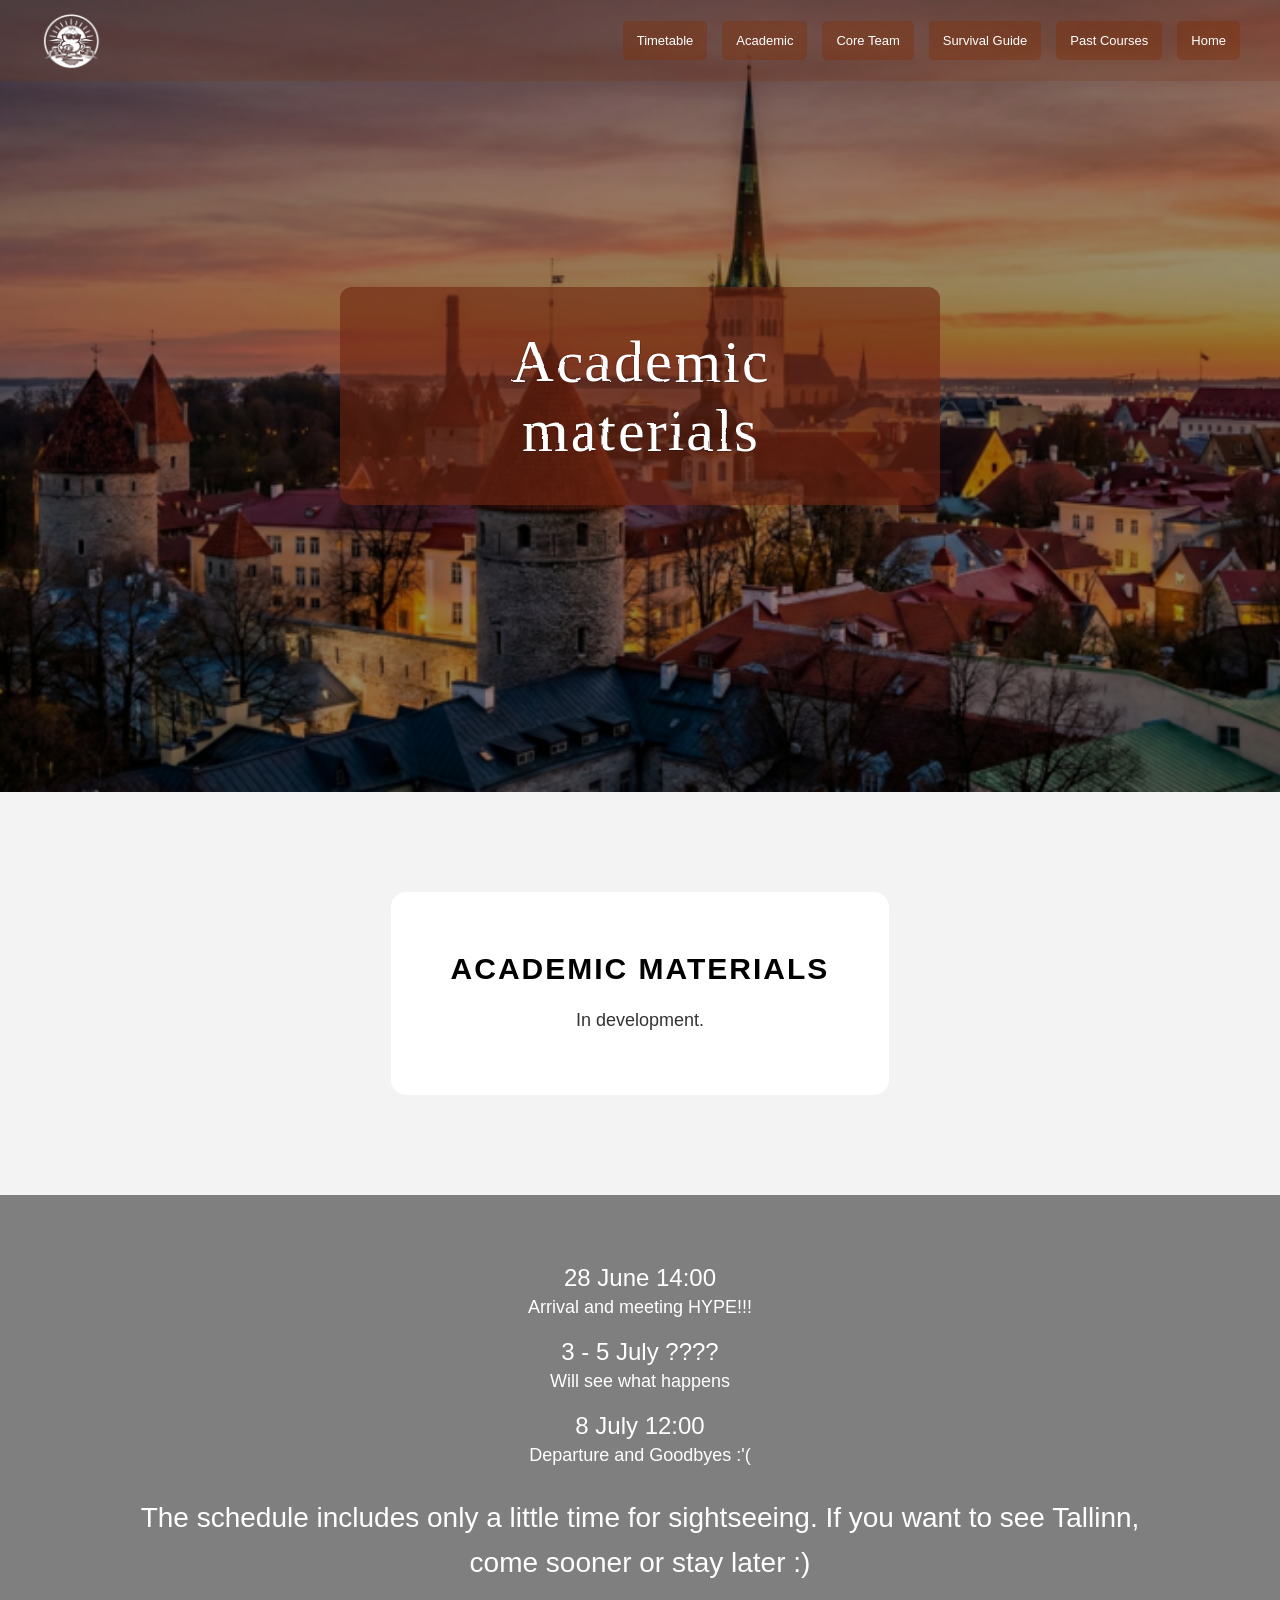
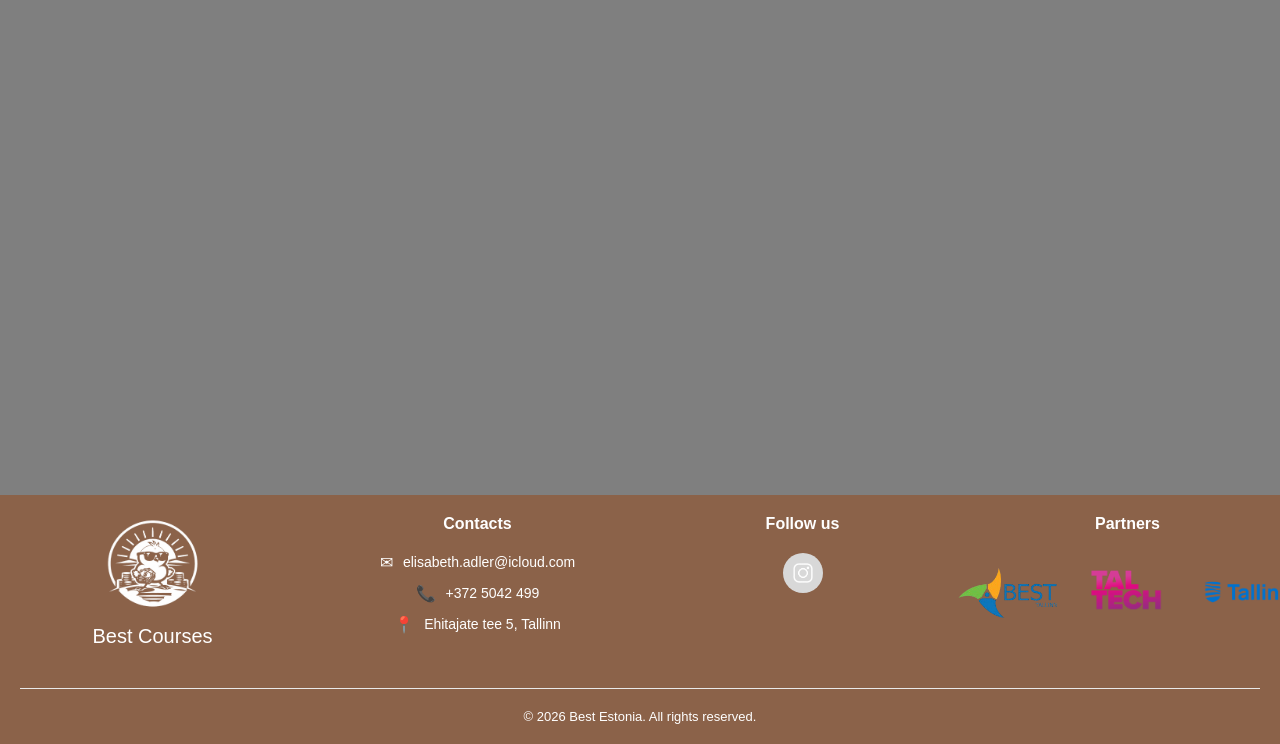
==== commit 414accd0: "Update Academic.html" ====
--- a/Academic/Academic.html
+++ b/Academic/Academic.html
@@ -117,6 +117,7 @@
                 <div class="partner-logos">
                     <img src="../Pildid/Logo.png" alt="BEST Tallinn">
                     <img src="../Pildid/taltech.png" alt="TalTech">
+                    <img src="../Pildid/Tallinn_logo_RGB.png" alt="Tallinn">
                 </div>
                 </div>
 
